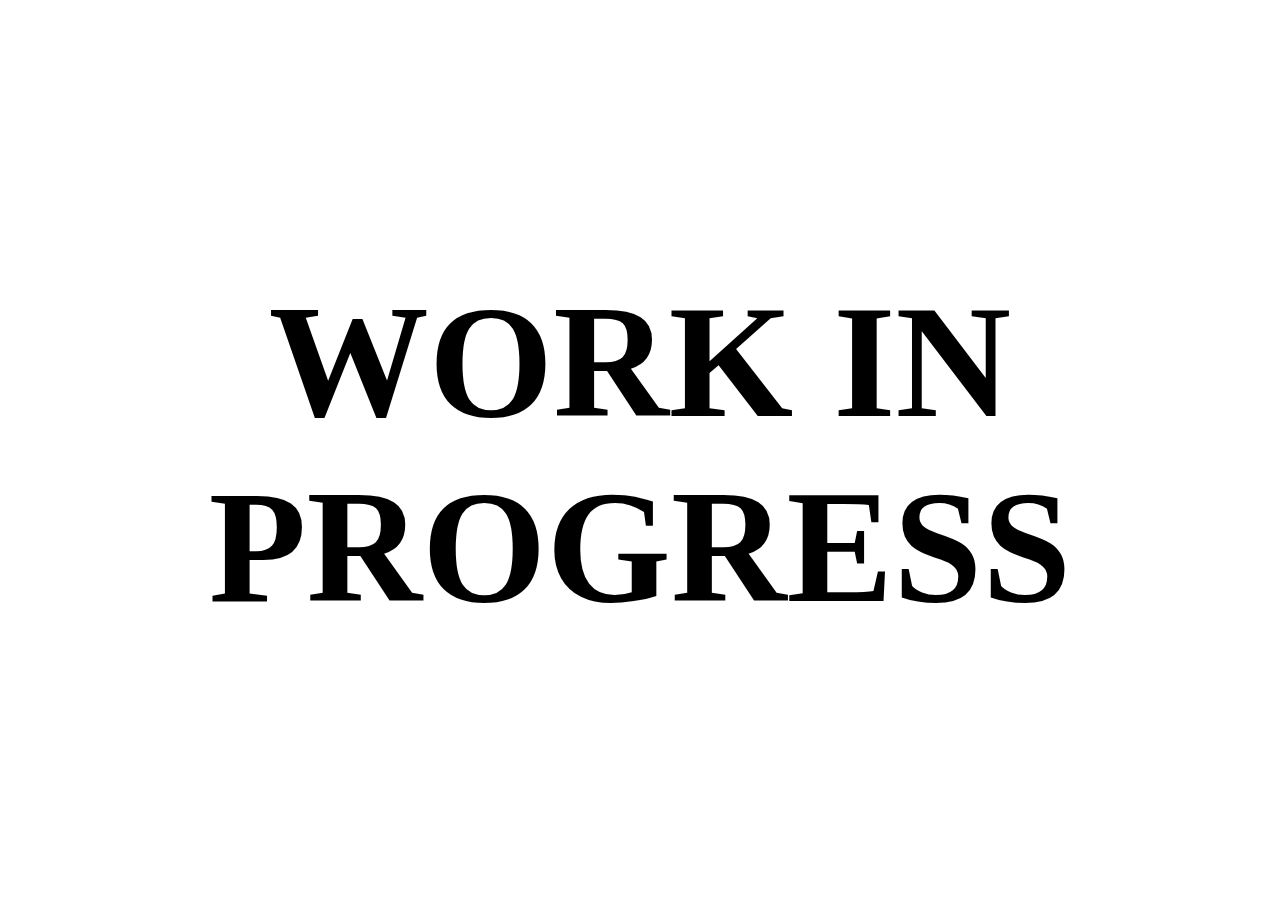
==== cart.html @ 0199d219 "add js and work on scond page" ====
<!DOCTYPE html>
<html lang="en">
<head>
    <meta charset="UTF-8">
    <meta name="viewport" content="width=device-width, initial-scale=1.0">
    <title>Document</title>
    <link rel="stylesheet" href="cart.css">
</head>
<body>
    <h1>WORK IN PROGRESS</h1>
</body>
</html>
---- cart.css ----
h1{
    font-size: 10em;
    margin-top: 30vh;
    text-align: center;
}
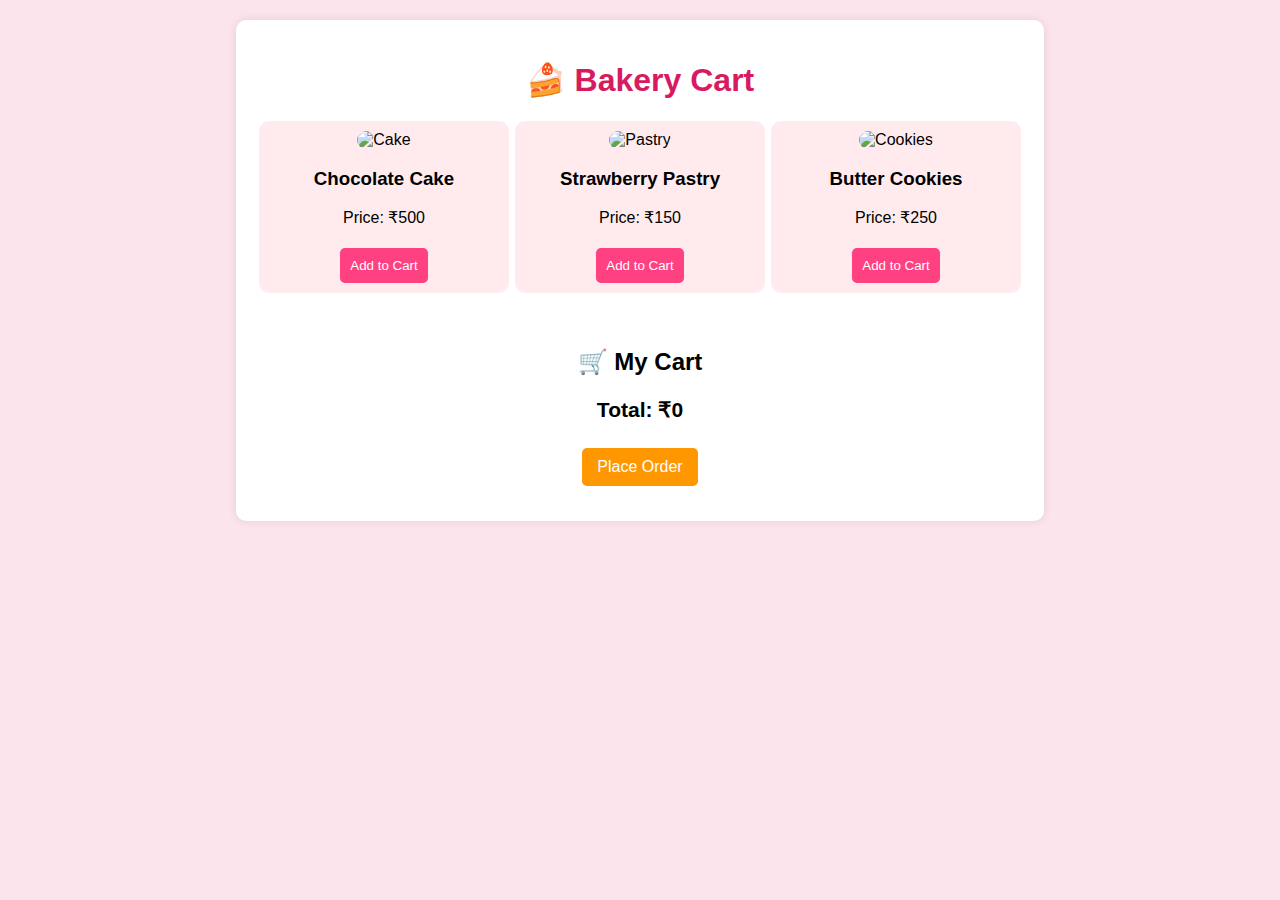
==== commit 01a3cd6f: "cart section is added" ====
--- a/cart.html
+++ b/cart.html
@@ -3,10 +3,46 @@
 <head>
     <meta charset="UTF-8">
     <meta name="viewport" content="width=device-width, initial-scale=1.0">
-    <title>Document</title>
+    <title>Bakery Cart</title>
     <link rel="stylesheet" href="cart.css">
 </head>
 <body>
-    <h1>WORK IN PROGRESS</h1>
+    <div class="container">
+        <h1>🍰 Bakery Cart</h1>
+
+        <!-- Bakery Products -->
+        <div class="products">
+            <div class="product">
+                <img src="https://via.placeholder.com/100" alt="Cake">
+                <h3>Chocolate Cake</h3>
+                <p>Price: ₹500</p>
+                <button onclick="addToCart(1)">Add to Cart</button>
+            </div>
+            <div class="product">
+                <img src="https://via.placeholder.com/100" alt="Pastry">
+                <h3>Strawberry Pastry</h3>
+                <p>Price: ₹150</p>
+                <button onclick="addToCart(2)">Add to Cart</button>
+            </div>
+            <div class="product">
+                <img src="https://via.placeholder.com/100" alt="Cookies">
+                <h3>Butter Cookies</h3>
+                <p>Price: ₹250</p>
+                <button onclick="addToCart(3)">Add to Cart</button>
+            </div>
+        </div>
+
+        <!-- Cart Section -->
+        <div class="cart-container">
+            <h2>🛒 My Cart</h2>
+            <div id="cart-items"></div>
+            <div class="cart-total">
+                <h3>Total: ₹<span id="total-price">0</span></h3>
+                <button class="place-order" onclick="placeOrder()">Place Order</button>
+            </div>
+        </div>
+    </div>
+
+    <script src="cart.js"></script>
 </body>
-</html>+</html>
--- a/cart.css
+++ b/cart.css
@@ -1,5 +1,100 @@
-h1{
-    font-size: 10em;
-    margin-top: 30vh;
+body {
+    font-family: Arial, sans-serif;
+    background-color: #fce4ec;
+    margin: 0;
+    padding: 0;
+    display: flex;
+    justify-content: center;
+}
+
+.container {
+    width: 60%;
+    margin-top: 20px;
     text-align: center;
-}+    background: #fff;
+    padding: 20px;
+    border-radius: 10px;
+    box-shadow: 0px 0px 10px rgba(0, 0, 0, 0.1);
+}
+
+h1 {
+    color: #d81b60;
+}
+
+.products {
+    display: flex;
+    justify-content: space-around;
+    margin-bottom: 20px;
+}
+
+.product {
+    background: #ffebee;
+    padding: 10px;
+    border-radius: 10px;
+    text-align: center;
+    width: 30%;
+}
+
+.product img {
+    width: 100px;
+    height: 100px;
+    border-radius: 10px;
+}
+
+button {
+    background: #ff4081;
+    color: white;
+    border: none;
+    padding: 10px;
+    cursor: pointer;
+    border-radius: 5px;
+    margin-top: 5px;
+}
+
+button:hover {
+    background: #d81b60;
+}
+
+.cart-container {
+    margin-top: 20px;
+    background: #fff;
+    padding: 15px;
+    border-radius: 10px;
+}
+
+.cart-item {
+    display: flex;
+    justify-content: space-between;
+    align-items: center;
+    padding: 10px;
+    border-bottom: 1px solid #ddd;
+}
+
+.quantity-btn {
+    background: #ff4081;
+    border: none;
+    padding: 5px;
+    color: white;
+    cursor: pointer;
+    margin: 0 5px;
+}
+
+.remove-btn {
+    background: #ff1744;
+}
+
+.cart-total {
+    margin-top: 10px;
+    font-size: 18px;
+    font-weight: bold;
+}
+
+.place-order {
+    background: #ff9800;
+    padding: 10px 15px;
+    font-size: 16px;
+}
+
+.place-order:hover {
+    background: #e68900;
+}
